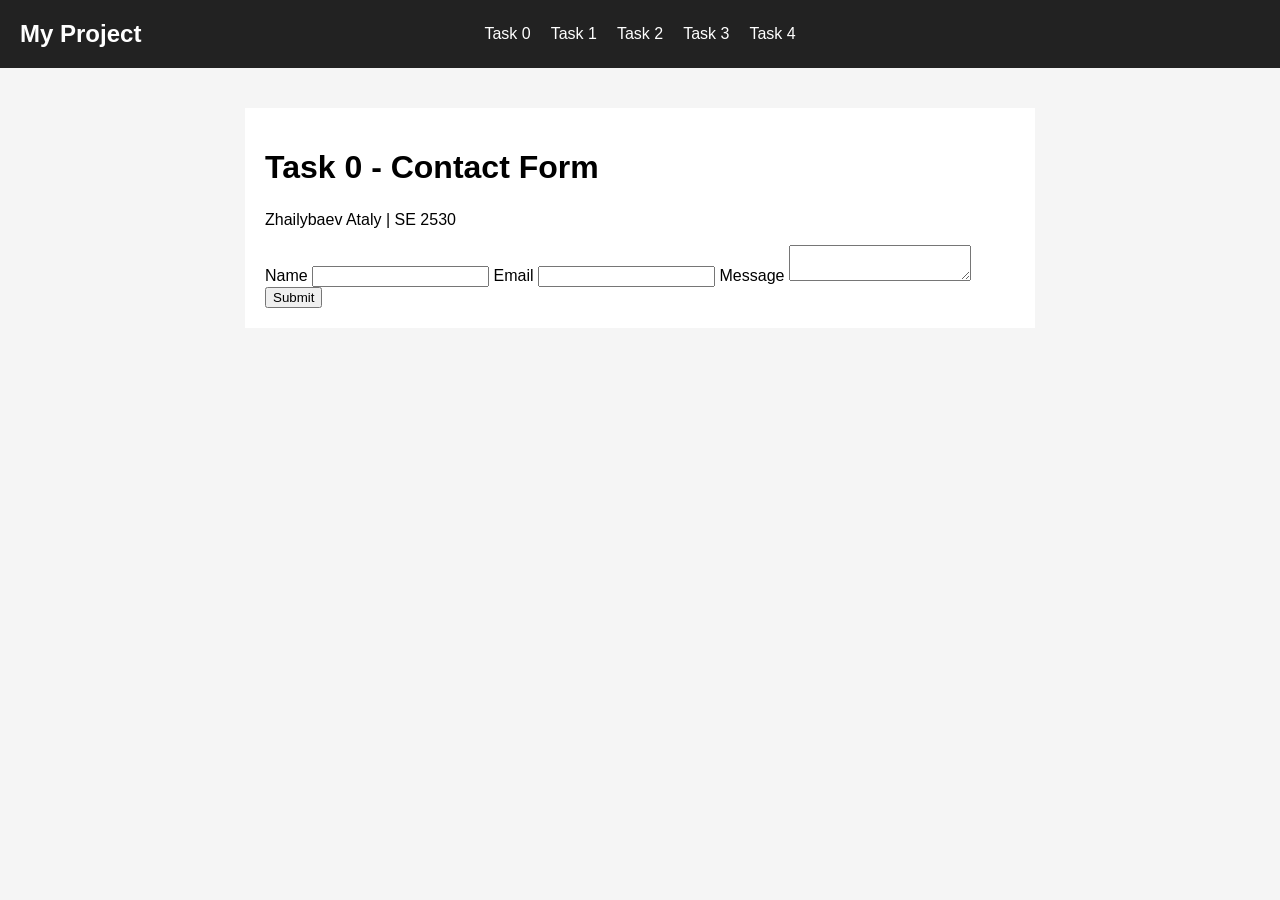
==== index.html @ f1fb7166 "add task0 and task1" ====
<!DOCTYPE html>
<html lang="en">
<head>
    <meta charset="UTF-8">
    <meta name="viewport" content="width=device-width, initial-scale=1.0">
    <title>Task 0</title>
    <link rel="stylesheet" href="css/style.css">
</head>
<body>

<nav>
    <h2 class="logo">My Project</h2>
   <div class="links">
        <a href="index.html">Task 0</a>
        <a href="task1.html">Task 1</a>
        <a href="task2.html">Task 2</a>
        <a href="task3.html">Task 3</a>
        <a href="task4.html">Task 4</a>
    </div>
</nav>

<main>
    <h1>Task 0 - Contact Form</h1>
    <p>Zhailybaev Ataly | SE 2530</p>

    <form>
        <label for="name">Name</label>
        <input type="text" id="name" name="name">

        <label for="email">Email</label>
        <input type="email" id="email" name="email">

        <label for="message">Message</label>
        <textarea id="message" name="message"></textarea>

        <button type="submit">Submit</button>
    </form>
</main>
</body>
</html>
---- css/style.css ----
body {
    font-family: Arial, sans-serif;
    margin: 0;
    background-color: #f5f5f5;
}

nav {
    display: flex;
    align-items: center;
    background-color: #222;
    padding: 20px;
}

.logo {
    color: white;
    margin: 0;
    width: 0;
    white-space: nowrap;
}

.links {
    display: flex;
    justify-content: center;
    gap: 20px;
    flex: 1;
}

.links a {
    color: white;
    text-decoration: none;
}

.links a:hover {
    color: lightblue;
}

main {
    max-width: 750px;
    margin: 40px auto;
    padding: 20px;
    background-color: white;
}

h1 {
    margin-bottom: 25px;
}

.simple-form label {
    display: block;
    margin-top: 15px;
}

.simple-form input {
    display: block;
    width: 100%;
    padding: 10px;
    box-sizing: border-box;
}

.simple-form textarea {
    display: block;
    width: 100%;
    padding: 10px;
    box-sizing: border-box;
}

.simple-form button {
    margin-top: 15px;
    padding: 10px 20px;
}
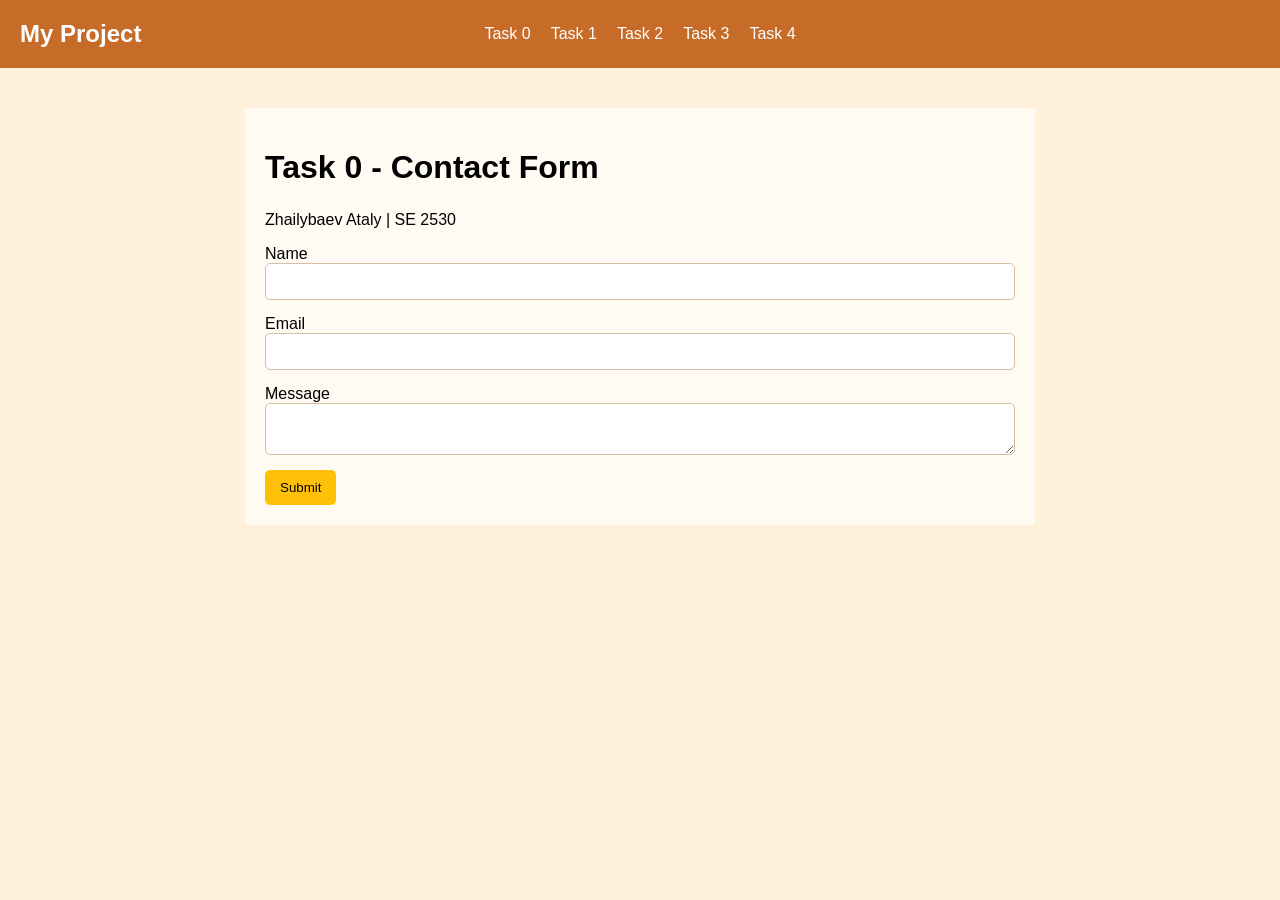
==== commit 5dd8dea3: "add task2" ====
--- a/index.html
+++ b/index.html
@@ -23,7 +23,7 @@
     <h1>Task 0 - Contact Form</h1>
     <p>Zhailybaev Ataly | SE 2530</p>
 
-    <form>
+    <form class="simple-form">
         <label for="name">Name</label>
         <input type="text" id="name" name="name">
 
--- a/css/style.css
+++ b/css/style.css
@@ -1,13 +1,13 @@
 body {
     font-family: Arial, sans-serif;
     margin: 0;
-    background-color: #f5f5f5;
+    background-color: #fff0dc;
 }
 
 nav {
     display: flex;
     align-items: center;
-    background-color: #222;
+    background-color: #c76b28;
     padding: 20px;
 }
 
@@ -16,6 +16,8 @@
     margin: 0;
     width: 0;
     white-space: nowrap;
+    font-size: 24px;
+    font-weight: bold;
 }
 
 .links {
@@ -31,18 +33,20 @@
 }
 
 .links a:hover {
-    color: lightblue;
+    color: #ffe0a3;
 }
 
 main {
     max-width: 750px;
     margin: 40px auto;
     padding: 20px;
-    background-color: white;
+    background-color: #fffaf2;
 }
 
 h1 {
     margin-bottom: 25px;
+    font-size: 32px;
+    font-weight: bold;
 }
 
 .simple-form label {
@@ -54,6 +58,8 @@
     display: block;
     width: 100%;
     padding: 10px;
+    border: 1px solid #d6bfa5;
+    border-radius: 5px;
     box-sizing: border-box;
 }
 
@@ -61,10 +67,21 @@
     display: block;
     width: 100%;
     padding: 10px;
+    border: 1px solid #d6bfa5;
+    border-radius: 5px;
     box-sizing: border-box;
 }
 
 .simple-form button {
     margin-top: 15px;
-    padding: 10px 20px;
+    padding: 10px 15px;
+    background-color: #ffc107;
+    color: black;
+    border: none;
+    border-radius: 5px;
+    cursor: pointer;
 }
+
+.simple-form button:hover {
+    background-color: #ffca2c;
+}
